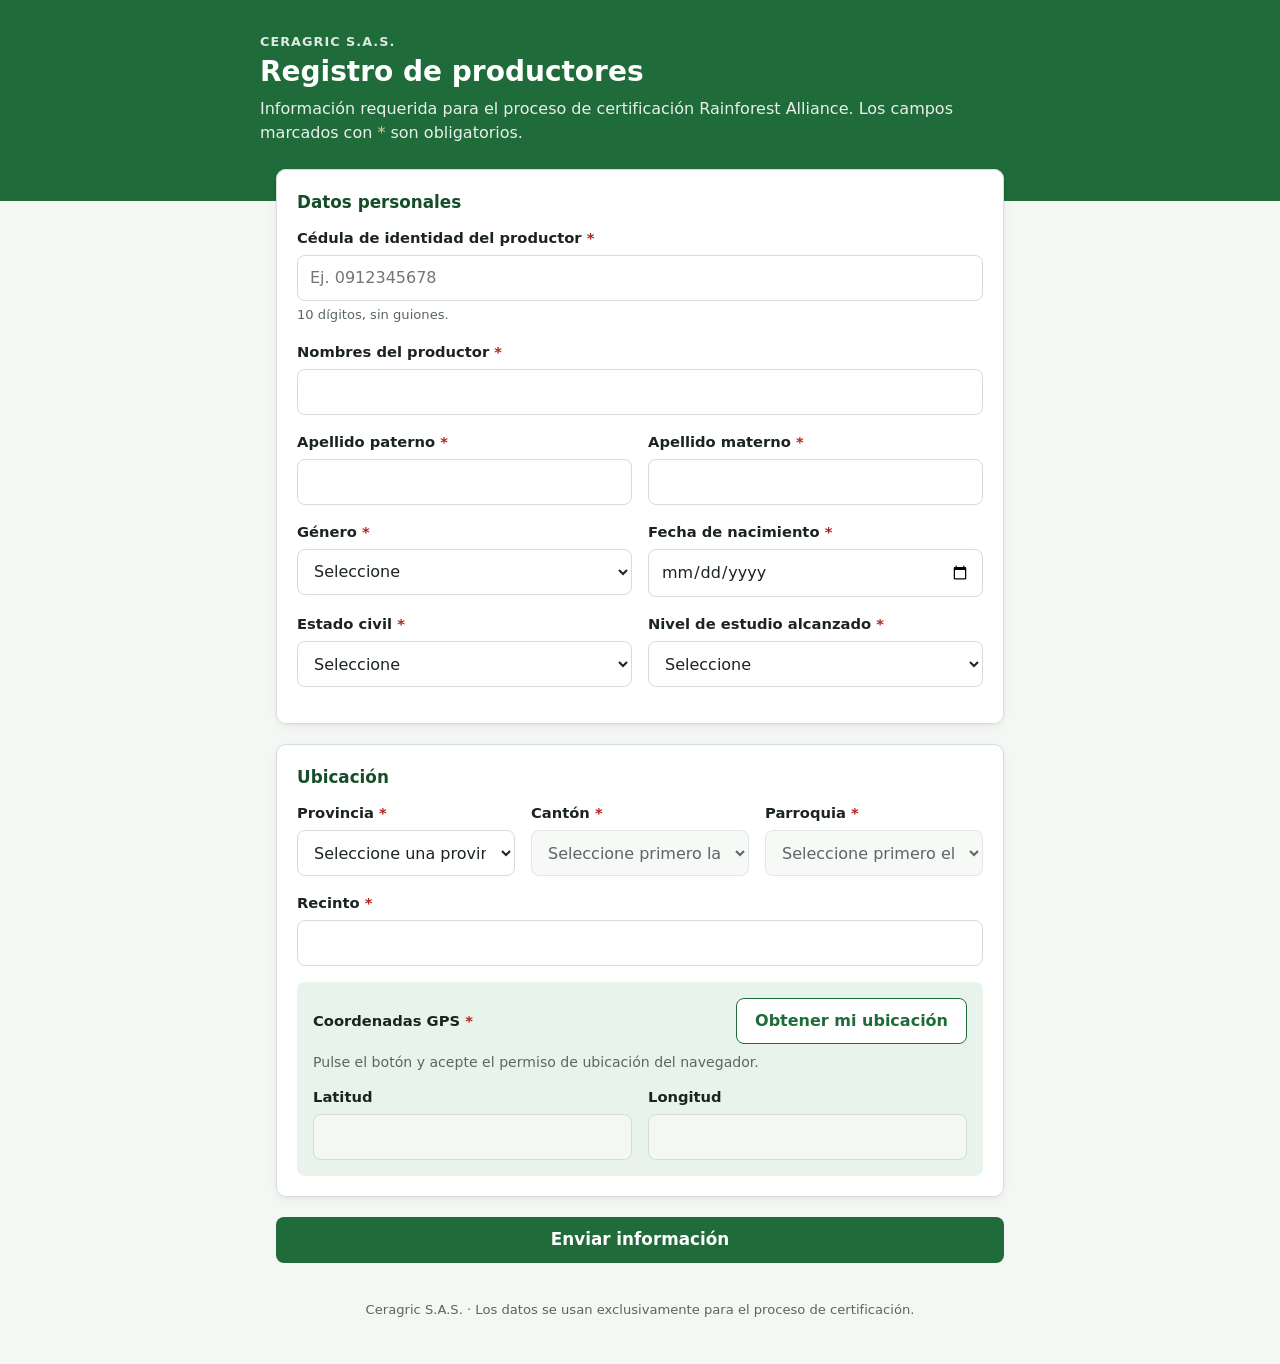
==== index.html @ 9b0d0c3e "Formulario de registro de productores con Supabase Co-Authored-By: Claude Opus 5.5 <noreply@anthropi" ====
<!doctype html>
<html lang="es">
<head>
  <meta charset="utf-8">
  <meta name="viewport" content="width=device-width, initial-scale=1">
  <meta http-equiv="Content-Security-Policy" content="default-src 'self'; connect-src 'self' https://*.supabase.co; img-src 'self' data:; style-src 'self' https://fonts.googleapis.com; font-src https://fonts.gstatic.com; script-src 'self'; base-uri 'self'; form-action 'none'">
  <meta name="referrer" content="no-referrer">
  <meta name="robots" content="noindex, nofollow">
  <title>Registro de Productores | Ceragric S.A.S.</title>
  <meta name="description" content="Formulario de registro de productores para la certificación Rainforest Alliance gestionada por Ceragric S.A.S.">
  <link rel="preconnect" href="https://fonts.googleapis.com">
  <link rel="preconnect" href="https://fonts.gstatic.com" crossorigin>
  <link rel="stylesheet" href="https://fonts.googleapis.com/css2?family=Inter:wght@400;500;600;700&display=swap">
  <link rel="stylesheet" href="src/assets/styles.css">
  <script type="module" src="src/main.js"></script>
</head>
<body>
  <header class="cabecera">
    <div class="cabecera__contenido">
      <p class="cabecera__marca">Ceragric S.A.S.</p>
      <h1>Registro de productores</h1>
      <p class="cabecera__descripcion">Información requerida para el proceso de certificación Rainforest Alliance. Los campos marcados con <span class="requerido" aria-hidden="true">*</span> son obligatorios.</p>
    </div>
  </header>

  <main class="contenedor">
    <div id="mensaje-formulario" class="mensaje" role="status" aria-live="polite" hidden></div>

    <form id="formulario-productor" novalidate>
      <fieldset class="tarjeta">
        <legend>Datos personales</legend>

        <div class="campo">
          <label for="cedula">Cédula de identidad del productor <span class="requerido">*</span></label>
          <input id="cedula" name="cedula" type="text" inputmode="numeric" autocomplete="off" required minlength="10" pattern="\d{10}" placeholder="Ej. 0912345678">
          <small class="ayuda">10 dígitos, sin guiones.</small>
        </div>

        <div class="campo">
          <label for="nombres">Nombres del productor <span class="requerido">*</span></label>
          <input id="nombres" name="nombres" type="text" autocomplete="given-name" required maxlength="80" pattern="[A-Za-zÁÉÍÓÚÜÑáéíóúüñ' \-]+">
        </div>

        <div class="grilla">
          <div class="campo">
            <label for="apellido_paterno">Apellido paterno <span class="requerido">*</span></label>
            <input id="apellido_paterno" name="apellido_paterno" type="text" required maxlength="60" pattern="[A-Za-zÁÉÍÓÚÜÑáéíóúüñ' \-]+">
          </div>
          <div class="campo">
            <label for="apellido_materno">Apellido materno <span class="requerido">*</span></label>
            <input id="apellido_materno" name="apellido_materno" type="text" required maxlength="60" pattern="[A-Za-zÁÉÍÓÚÜÑáéíóúüñ' \-]+">
          </div>
        </div>

        <div class="grilla">
          <div class="campo">
            <label for="genero">Género <span class="requerido">*</span></label>
            <select id="genero" name="genero" required>
              <option value="">Seleccione</option>
            </select>
          </div>
          <div class="campo">
            <label for="fecha_nacimiento">Fecha de nacimiento <span class="requerido">*</span></label>
            <input id="fecha_nacimiento" name="fecha_nacimiento" type="date" required min="1900-01-01">
          </div>
        </div>

        <div class="grilla">
          <div class="campo">
            <label for="estado_civil">Estado civil <span class="requerido">*</span></label>
            <select id="estado_civil" name="estado_civil" required>
              <option value="">Seleccione</option>
            </select>
          </div>
          <div class="campo">
            <label for="nivel_estudio">Nivel de estudio alcanzado <span class="requerido">*</span></label>
            <select id="nivel_estudio" name="nivel_estudio" required>
              <option value="">Seleccione</option>
            </select>
          </div>
        </div>
      </fieldset>

      <fieldset class="tarjeta">
        <legend>Ubicación</legend>

        <div class="grilla grilla--3">
          <div class="campo">
            <label for="provincia">Provincia <span class="requerido">*</span></label>
            <select id="provincia" name="provincia" required></select>
          </div>
          <div class="campo">
            <label for="canton">Cantón <span class="requerido">*</span></label>
            <select id="canton" name="canton" required disabled></select>
          </div>
          <div class="campo">
            <label for="parroquia">Parroquia <span class="requerido">*</span></label>
            <select id="parroquia" name="parroquia" required disabled></select>
          </div>
        </div>

        <div class="campo">
          <label for="recinto">Recinto <span class="requerido">*</span></label>
          <input id="recinto" name="recinto" type="text" required maxlength="120">
        </div>

        <div class="geo">
          <div class="geo__encabezado">
            <p class="geo__titulo">Coordenadas GPS <span class="requerido">*</span></p>
            <button id="boton-ubicacion" type="button" class="boton boton--secundario">Obtener mi ubicación</button>
          </div>
          <p id="estado-ubicacion" class="geo__estado" aria-live="polite">Pulse el botón y acepte el permiso de ubicación del navegador.</p>
          <div class="grilla">
            <div class="campo">
              <label for="latitud">Latitud</label>
              <input id="latitud" name="latitud" type="text" readonly required tabindex="-1">
            </div>
            <div class="campo">
              <label for="longitud">Longitud</label>
              <input id="longitud" name="longitud" type="text" readonly required tabindex="-1">
            </div>
          </div>
        </div>
      </fieldset>

      <button id="boton-enviar" type="submit" class="boton boton--primario">Enviar información</button>
    </form>
  </main>

  <footer class="pie">
    <p>Ceragric S.A.S. · Los datos se usan exclusivamente para el proceso de certificación.</p>
  </footer>
</body>
</html>
---- src/assets/styles.css ----
:root {
  --color-primario: #1f6b3a;
  --color-primario-oscuro: #154d29;
  --color-acento: #e8f3ec;
  --color-texto: #1b2420;
  --color-texto-suave: #5a6660;
  --color-borde: #d4ddd7;
  --color-fondo: #f5f7f5;
  --color-superficie: #ffffff;
  --color-error: #b3261e;
  --color-error-fondo: #fdecea;
  --color-ok-fondo: #e6f4ea;
  --radio: 10px;
  --sombra: 0 1px 3px rgb(0 0 0 / 0.06), 0 4px 12px rgb(0 0 0 / 0.04);
}

* { box-sizing: border-box; }

body {
  margin: 0;
  font-family: 'Inter', system-ui, -apple-system, 'Segoe UI', sans-serif;
  font-size: 16px;
  line-height: 1.5;
  color: var(--color-texto);
  background: var(--color-fondo);
}

.cabecera {
  background: var(--color-primario);
  color: #fff;
  padding: 32px 16px 56px;
}

.cabecera__contenido,
.contenedor { max-width: 760px; margin: 0 auto; }

.cabecera__marca {
  margin: 0;
  font-size: 0.8rem;
  font-weight: 600;
  letter-spacing: 0.08em;
  text-transform: uppercase;
  opacity: 0.85;
}

.cabecera h1 { margin: 4px 0 8px; font-size: 1.75rem; line-height: 1.2; }
.cabecera__descripcion { margin: 0; opacity: 0.9; }
.cabecera .requerido { color: #ffd7a8; }

.contenedor { padding: 0 16px; margin-top: -32px; }

.tarjeta {
  background: var(--color-superficie);
  border: 1px solid var(--color-borde);
  border-radius: var(--radio);
  box-shadow: var(--sombra);
  padding: 20px;
  margin: 0 0 20px;
  min-width: 0;
}

legend {
  font-weight: 700;
  font-size: 1.05rem;
  color: var(--color-primario-oscuro);
  padding: 0 6px;
  margin-left: -6px;
  float: left;
  width: 100%;
  margin-bottom: 12px;
}

.grilla { display: grid; gap: 0 16px; grid-template-columns: 1fr; clear: both; }

@media (min-width: 600px) {
  .grilla { grid-template-columns: 1fr 1fr; }
  .grilla--3 { grid-template-columns: 1fr 1fr 1fr; }
}

.campo { display: flex; flex-direction: column; margin-bottom: 16px; min-width: 0; clear: both; }

label, .geo__titulo { font-weight: 600; font-size: 0.92rem; margin-bottom: 6px; }
.requerido { color: var(--color-error); }
.ayuda { color: var(--color-texto-suave); font-size: 0.82rem; margin-top: 4px; }

input, select {
  font: inherit;
  width: 100%;
  min-height: 46px;
  padding: 10px 12px;
  border: 1px solid var(--color-borde);
  border-radius: 8px;
  background: var(--color-superficie);
  color: var(--color-texto);
}

input:focus, select:focus {
  outline: 2px solid var(--color-primario);
  outline-offset: 1px;
  border-color: var(--color-primario);
}

input[readonly] { background: var(--color-fondo); color: var(--color-texto-suave); }
select:disabled { background: var(--color-fondo); cursor: not-allowed; }

input:user-invalid, select:user-invalid { border-color: var(--color-error); }

.geo {
  clear: both;
  background: var(--color-acento);
  border-radius: 8px;
  padding: 16px;
}

.geo__encabezado {
  display: flex;
  flex-wrap: wrap;
  gap: 12px;
  align-items: center;
  justify-content: space-between;
}

.geo__titulo { margin: 0; }
.geo__estado { font-size: 0.88rem; color: var(--color-texto-suave); margin: 8px 0 12px; }
.geo__estado[data-tipo='ok'] { color: var(--color-primario-oscuro); font-weight: 600; }
.geo__estado[data-tipo='error'] { color: var(--color-error); font-weight: 600; }
.geo .campo { margin-bottom: 0; }

.boton {
  font: inherit;
  font-weight: 600;
  border-radius: 8px;
  border: 0;
  cursor: pointer;
  min-height: 46px;
  padding: 10px 18px;
}

.boton:disabled { opacity: 0.6; cursor: progress; }

.boton--primario {
  width: 100%;
  background: var(--color-primario);
  color: #fff;
  font-size: 1.05rem;
  margin-bottom: 24px;
}

.boton--primario:hover:not(:disabled) { background: var(--color-primario-oscuro); }

.boton--secundario {
  background: var(--color-superficie);
  color: var(--color-primario);
  border: 1px solid var(--color-primario);
}

.mensaje {
  border-radius: var(--radio);
  padding: 16px;
  margin-bottom: 20px;
  font-weight: 600;
  box-shadow: var(--sombra);
}

.mensaje[data-tipo='ok'] { background: var(--color-ok-fondo); color: var(--color-primario-oscuro); }
.mensaje[data-tipo='error'] { background: var(--color-error-fondo); color: var(--color-error); }

.pie { text-align: center; color: var(--color-texto-suave); font-size: 0.82rem; padding: 0 16px 32px; }
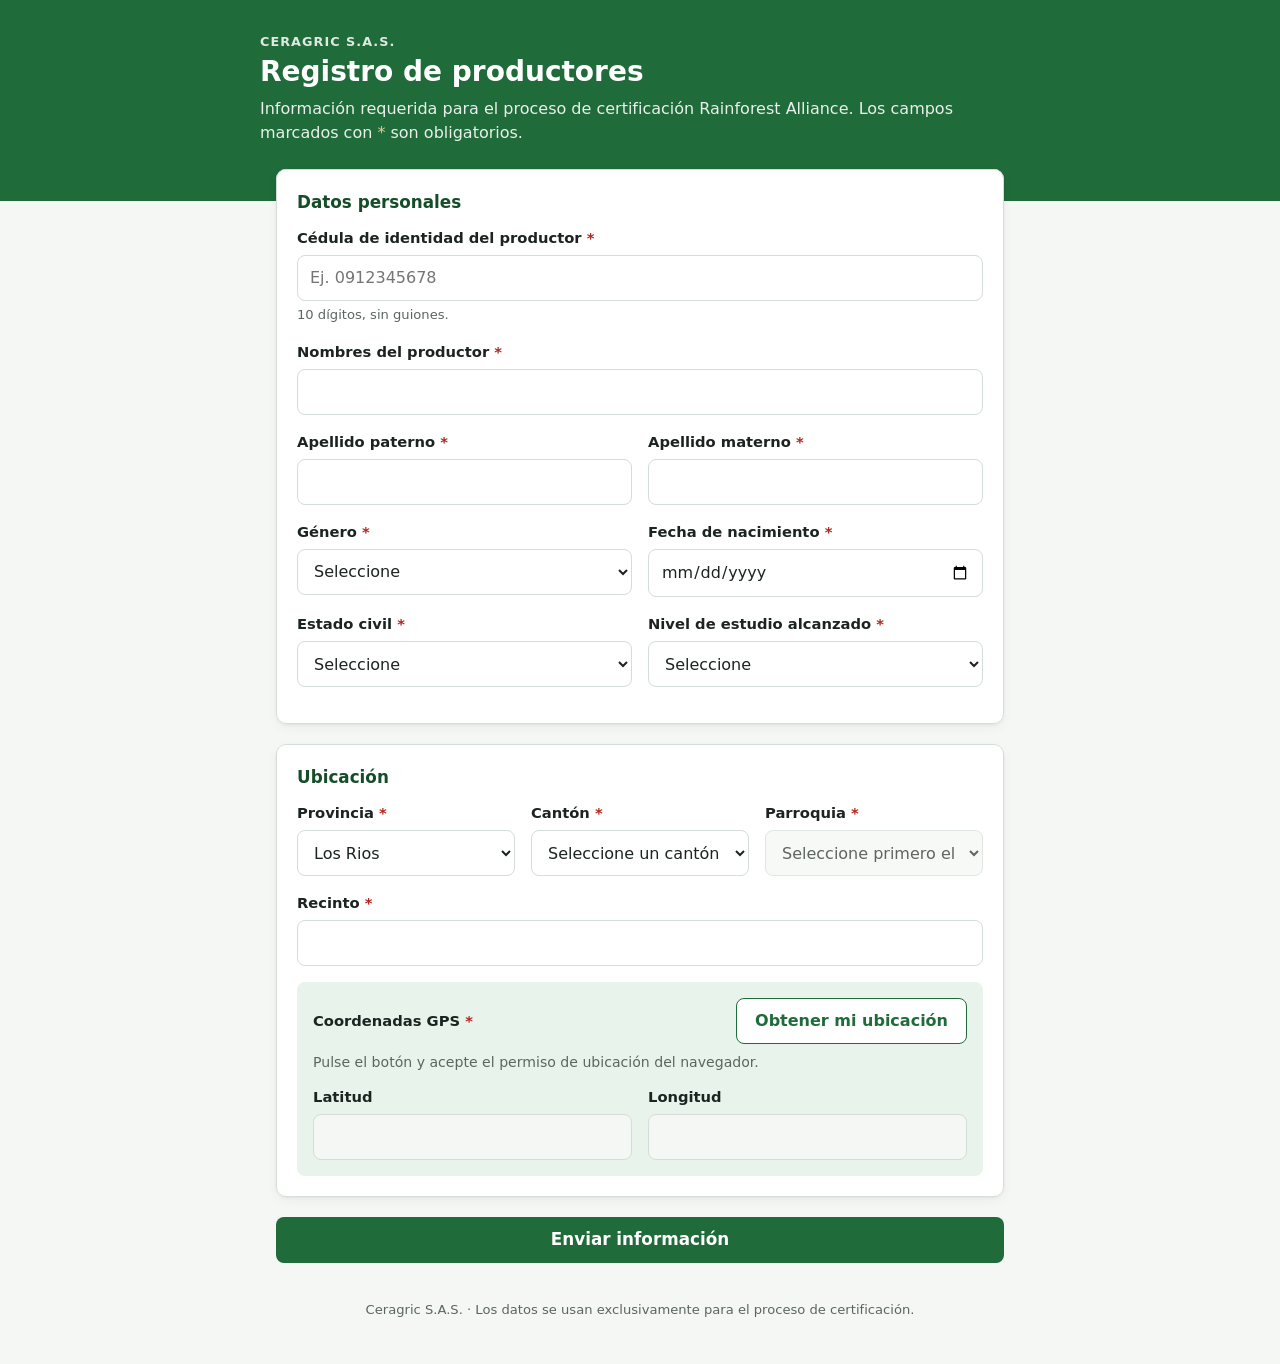
==== commit 8cbba1b1: "Conectar Supabase, preseleccionar Los Ríos y corregir catálogo DPA Co-Authored-By: Claude Opus 5.5 <" ====
--- a/index.html
+++ b/index.html
@@ -3,7 +3,7 @@
 <head>
   <meta charset="utf-8">
   <meta name="viewport" content="width=device-width, initial-scale=1">
-  <meta http-equiv="Content-Security-Policy" content="default-src 'self'; connect-src 'self' https://*.supabase.co; img-src 'self' data:; style-src 'self' https://fonts.googleapis.com; font-src https://fonts.gstatic.com; script-src 'self'; base-uri 'self'; form-action 'none'">
+  <meta http-equiv="Content-Security-Policy" content="default-src 'self'; connect-src 'self' https://vmozwtdacmroznlxdkzl.supabase.co; img-src 'self' data:; style-src 'self' https://fonts.googleapis.com; font-src https://fonts.gstatic.com; script-src 'self'; base-uri 'self'; form-action 'none'">
   <meta name="referrer" content="no-referrer">
   <meta name="robots" content="noindex, nofollow">
   <title>Registro de Productores | Ceragric S.A.S.</title>
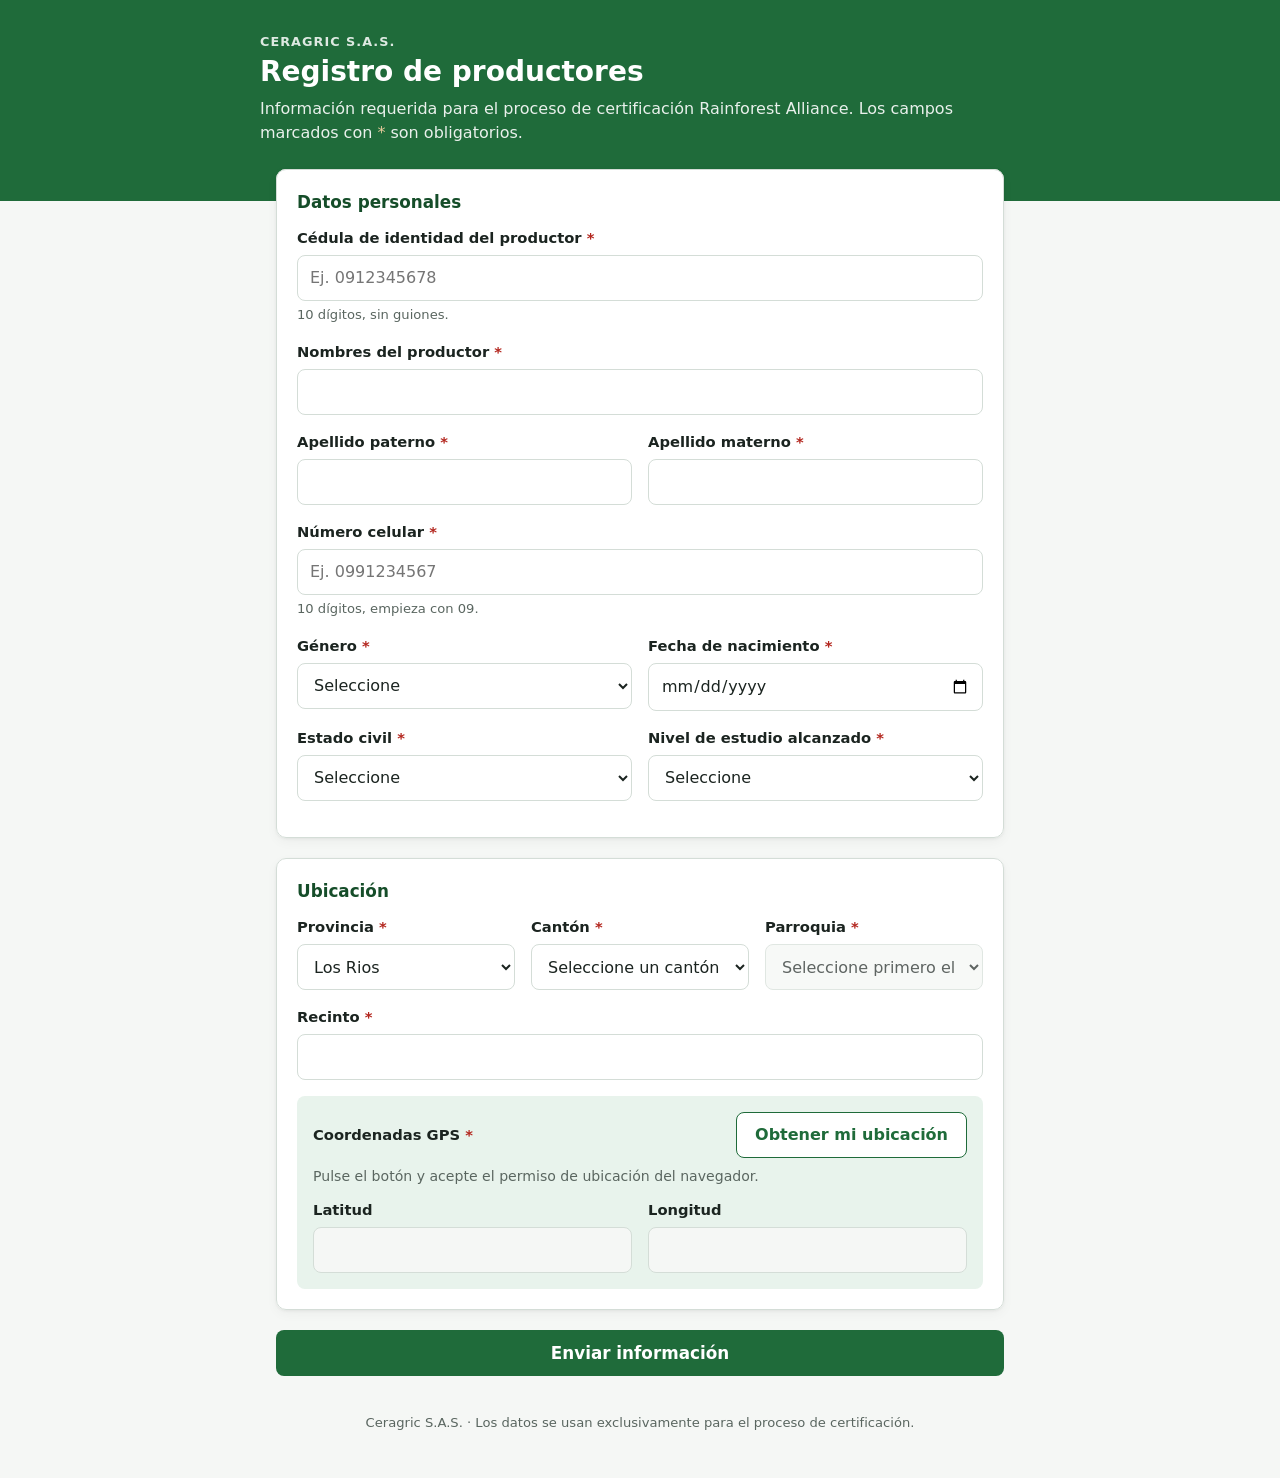
==== commit a3b583e4: "Formulario: agregar número celular obligatorio Co-Authored-By: Claude Opus 5.5 <noreply@anthropic.co" ====
--- a/index.html
+++ b/index.html
@@ -50,6 +50,12 @@
             <label for="apellido_materno">Apellido materno <span class="requerido">*</span></label>
             <input id="apellido_materno" name="apellido_materno" type="text" required maxlength="60" pattern="[A-Za-zÁÉÍÓÚÜÑáéíóúüñ' \-]+">
           </div>
+        </div>
+
+        <div class="campo">
+          <label for="celular">Número celular <span class="requerido">*</span></label>
+          <input id="celular" name="celular" type="tel" inputmode="numeric" autocomplete="tel-national" required pattern="09\d{8}" placeholder="Ej. 0991234567">
+          <small class="ayuda">10 dígitos, empieza con 09.</small>
         </div>
 
         <div class="grilla">
--- a/src/assets/styles.css
+++ b/src/assets/styles.css
@@ -166,3 +166,128 @@
 .mensaje[data-tipo='error'] { background: var(--color-error-fondo); color: var(--color-error); }
 
 .pie { text-align: center; color: var(--color-texto-suave); font-size: 0.82rem; padding: 0 16px 32px; }
+
+/* ============ Panel de administración ============ */
+.cabecera--panel { padding-bottom: 48px; }
+.cabecera__contenido--ancho,
+.contenedor--ancho { max-width: 1200px; }
+
+.tarjeta__titulo { margin: 0 0 16px; font-size: 1.15rem; color: var(--color-primario-oscuro); }
+
+.barra {
+  display: flex;
+  flex-wrap: wrap;
+  gap: 12px;
+  align-items: center;
+  margin-bottom: 16px;
+}
+
+.barra input[type='search'] { flex: 1 1 260px; width: auto; }
+.barra__info { color: var(--color-texto-suave); font-size: 0.88rem; display: inline-flex; align-items: center; gap: 6px; }
+
+.punto-vivo[hidden] { display: none; }
+.punto-vivo {
+  width: 8px;
+  height: 8px;
+  border-radius: 50%;
+  background: #2e9d55;
+  box-shadow: 0 0 0 3px rgb(46 157 85 / 0.2);
+}
+
+.boton--compacto { min-height: 36px; padding: 6px 12px; font-size: 0.88rem; }
+.boton--auto { width: auto; margin: 0; }
+
+.tabla-contenedor { overflow-x: auto; }
+.tabla { width: 100%; border-collapse: collapse; font-size: 0.9rem; }
+.tabla th, .tabla td { text-align: left; padding: 10px 8px; border-bottom: 1px solid var(--color-borde); vertical-align: middle; }
+.tabla th { font-size: 0.78rem; text-transform: uppercase; letter-spacing: 0.04em; color: var(--color-texto-suave); white-space: nowrap; }
+.tabla td a { color: var(--color-primario); font-weight: 600; white-space: nowrap; }
+.tabla__vacio { text-align: center; color: var(--color-texto-suave); padding: 24px 0; margin: 0; }
+.fila--nueva { animation: resaltar 4s ease-out; }
+
+@keyframes resaltar {
+  from { background: #fff4c2; }
+  to { background: transparent; }
+}
+
+@media (max-width: 760px) {
+  .tabla thead { display: none; }
+  .tabla tr { display: block; padding: 12px 0; border-bottom: 1px solid var(--color-borde); }
+  .tabla td { display: flex; justify-content: space-between; gap: 12px; border: 0; padding: 4px 0; }
+  .tabla td::before { content: attr(data-etiqueta); font-weight: 600; color: var(--color-texto-suave); }
+  .tabla td:last-child { justify-content: flex-end; padding-top: 8px; }
+}
+
+.dialogo {
+  width: min(720px, calc(100% - 32px));
+  max-height: calc(100% - 32px);
+  border: 0;
+  border-radius: var(--radio);
+  padding: 20px;
+  box-shadow: 0 10px 40px rgb(0 0 0 / 0.25);
+}
+
+.dialogo::backdrop { background: rgb(0 0 0 / 0.45); }
+.dialogo__acciones { display: flex; justify-content: flex-end; gap: 12px; margin-top: 8px; }
+
+/* ============ Acciones por fila ============ */
+.celda-acciones { white-space: nowrap; }
+.celda-acciones > * + * { margin-left: 6px; }
+
+.menu { position: relative; display: inline-block; }
+.menu__disparador { list-style: none; display: inline-flex; align-items: center; cursor: pointer; user-select: none; }
+.menu__disparador::-webkit-details-marker { display: none; }
+
+.menu__lista {
+  position: fixed;
+  z-index: 20;
+  min-width: 220px;
+  display: flex;
+  flex-direction: column;
+  padding: 6px;
+  background: var(--color-superficie);
+  border: 1px solid var(--color-borde);
+  border-radius: 8px;
+  box-shadow: 0 8px 24px rgb(0 0 0 / 0.12);
+}
+
+.menu__item {
+  font: inherit;
+  font-size: 0.9rem;
+  text-align: left;
+  padding: 9px 10px;
+  border: 0;
+  border-radius: 6px;
+  background: none;
+  color: var(--color-texto);
+  text-decoration: none;
+  cursor: pointer;
+}
+
+.menu__item:hover,
+.menu__item:focus-visible { background: var(--color-acento); outline: none; }
+.menu__item--peligro { color: var(--color-error); border-top: 1px solid var(--color-borde); border-radius: 0 0 6px 6px; margin-top: 4px; }
+.menu__item--peligro:hover { background: var(--color-error-fondo); }
+.menu__item--deshabilitado { color: var(--color-texto-suave); opacity: 0.6; cursor: not-allowed; }
+.menu__item--deshabilitado:hover { background: none; }
+
+.boton--peligro { background: var(--color-error); color: #fff; }
+.boton--peligro:hover { filter: brightness(0.92); }
+.dialogo--pequeno { width: min(440px, calc(100% - 32px)); }
+
+.aviso {
+  position: fixed;
+  left: 50%;
+  bottom: 24px;
+  transform: translateX(-50%);
+  z-index: 50;
+  padding: 12px 18px;
+  border-radius: 8px;
+  font-weight: 600;
+  box-shadow: 0 6px 20px rgb(0 0 0 / 0.18);
+  background: var(--color-primario-oscuro);
+  color: #fff;
+}
+
+.aviso[data-tipo='error'] { background: var(--color-error); }
+.tabla td a.menu__item { color: var(--color-texto); font-weight: 400; white-space: normal; }
